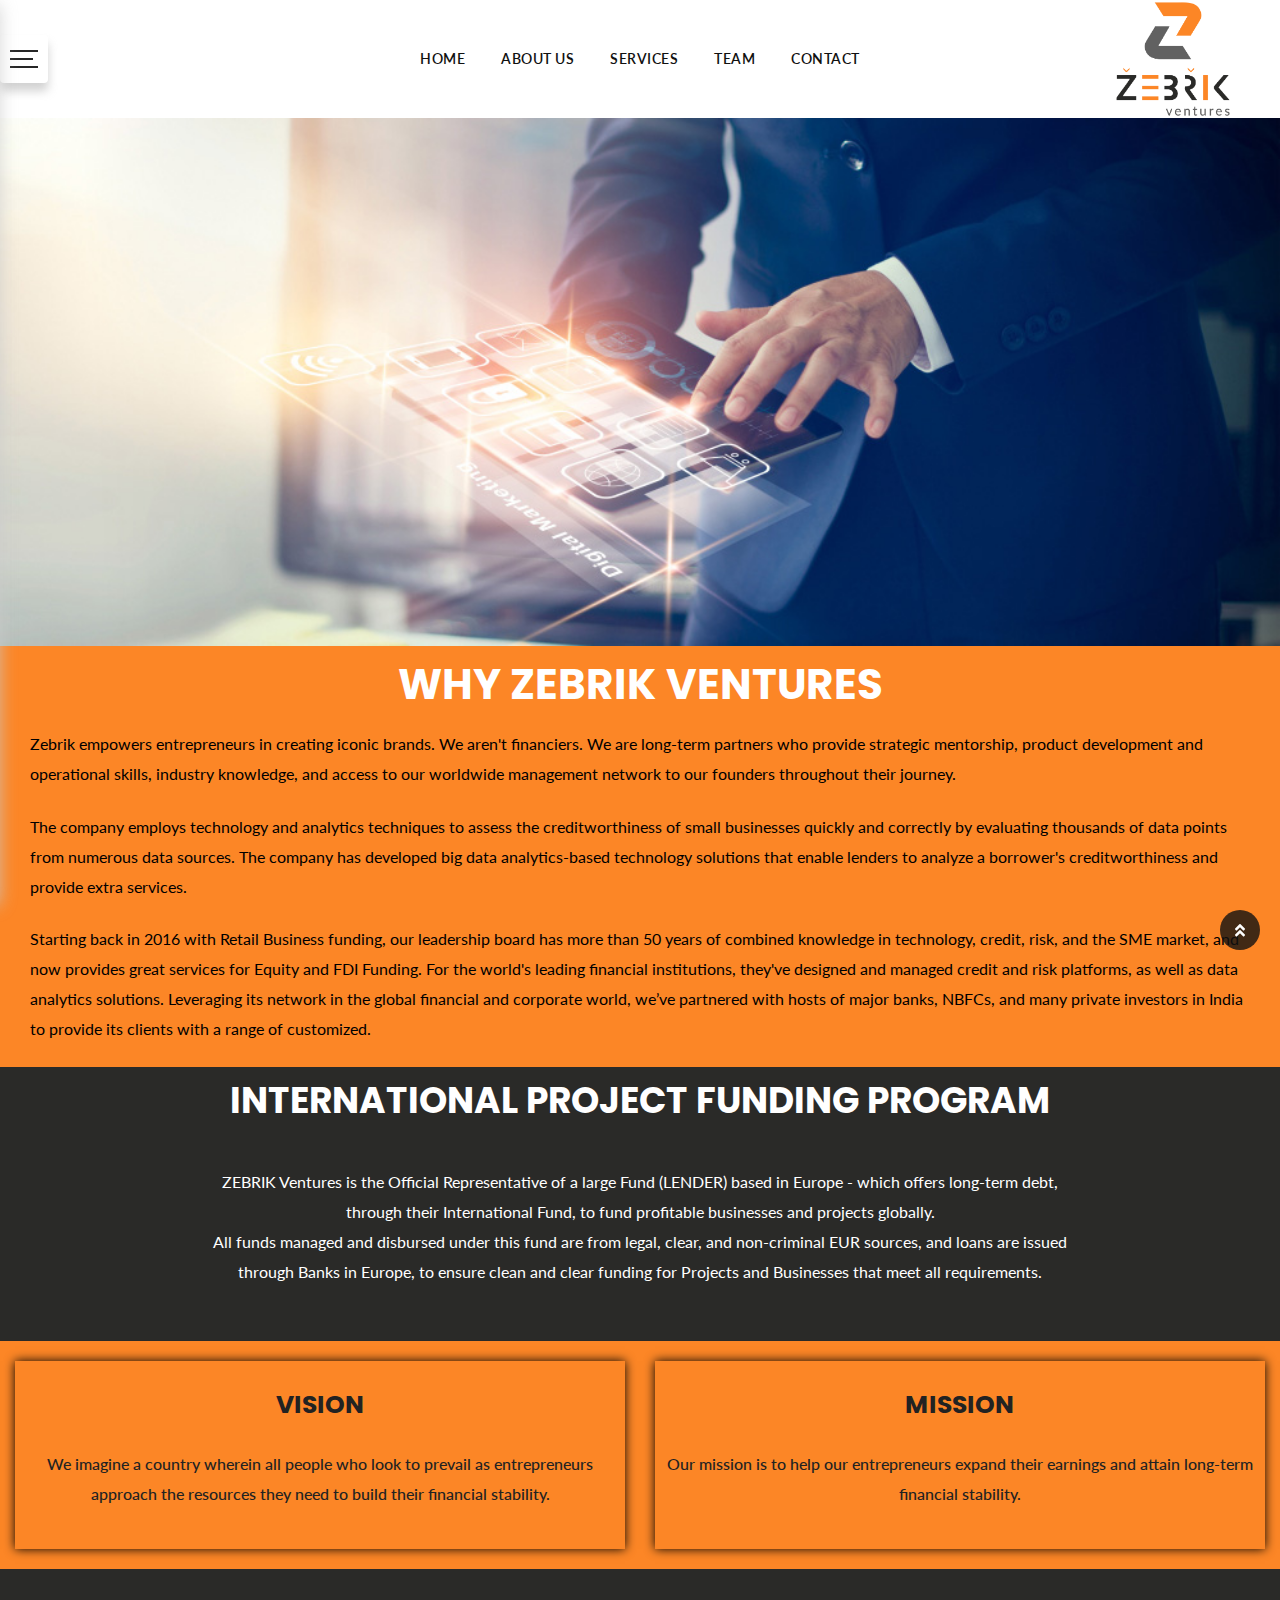
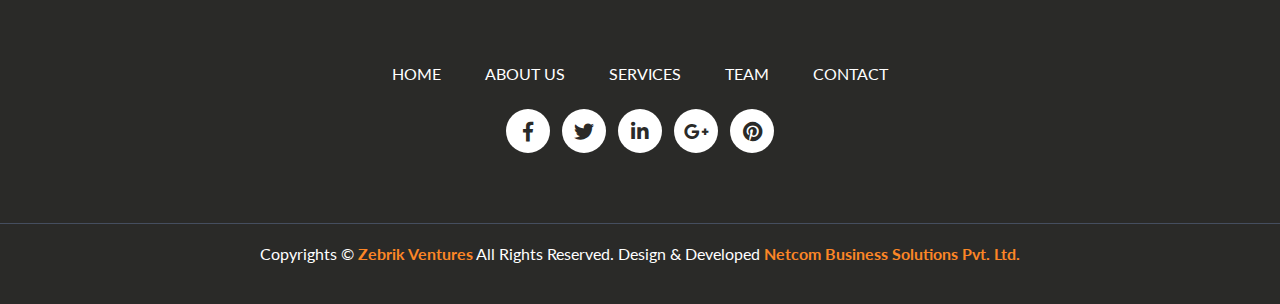
==== about-us.html @ d707ae3b "first commit" ====
<!DOCTYPE html>
<html class="no-js" lang="">
  <head>
    <meta charset="utf-8" />
    <meta http-equiv="x-ua-compatible" content="ie=edge" />
    <title>Zebrik Ventures</title>
    <meta name="description" content="" />
    <meta
      name="viewport"
      content="width=device-width, initial-scale=1, shrink-to-fit=no"
    />
    <!-- Favicon -->
    <link rel="shortcut icon" type="image/x-icon" href="img/favicon.png" />
    <!-- Normalize CSS -->
    <link rel="stylesheet" href="css/normalize.css" />
    <!-- Main CSS -->
    <link rel="stylesheet" href="css/main.css" />
    <!-- Bootstrap CSS -->
    <link rel="stylesheet" href="css/bootstrap.min.css" />
    <!-- Font Awesome CSS -->
    <link rel="stylesheet" href="css/fontawesome-all.min.css" />
    <!-- Flat Icon CSS -->
    <link rel="stylesheet" href="font/flaticon.css" />
    <!-- Animate CSS -->
    <link rel="stylesheet" href="css/animate.min.css" />
    <!-- Nivo Slider CSS -->
    <link rel="stylesheet" href="vendor/slider/css/nivo-slider.css" />
    <!-- Owl Carousel CSS -->
    <link rel="stylesheet" href="vendor/OwlCarousel/owl.carousel.min.css" />
    <link
      rel="stylesheet"
      href="vendor/OwlCarousel/owl.theme.default.min.css"
    />
    <!-- Meanmenu CSS -->
    <link rel="stylesheet" href="css/meanmenu.min.css" />
    <!-- Custom CSS -->
    <link rel="stylesheet" href="style.css" />
    <!-- Modernize js -->
    <script src="js/modernizr-3.6.0.min.js"></script>
  </head>

  <body class="sticky-header">
    <!-- ScrollUp Start Here -->
    <a href="#wrapper" data-type="section-switch" class="scrollup">
      <i class="fas fa-angle-double-up"></i>
    </a>
    <!-- ScrollUp End Here -->

    <div id="wrapper" class="wrapper">
      <!-- Add your site or application content here -->
      <!-- Header Area Start Here -->
      <header class="header">
        <div id="rt-sticky-placeholder"></div>
        <div id="header-menu" class="header-menu menu-layout1 pd-x-45">
          <div class="container-fluid">
            <div class="row d-flex align-items-center text-center">
              <div class="col-xl-2 col-lg-2 d-flex justify-content-end">
                <div class="header-action-layout1">
                  <ul>
                    <li class="offcanvas-menu-trigger-wrap">
                      <button
                        type="button"
                        class="offcanvas-menu-btn menu-status-open"
                      >
                        <span class="btn-icon-wrap">
                          <span></span>
                          <span></span>
                          <span></span>
                        </span>
                      </button>
                    </li>
                  </ul>
                </div>
              </div>
              <div
                class="
                  col-xl-8 col-lg-8
                  d-flex
                  justify-content-center
                  possition-static
                "
              >
                <nav id="dropdown" class="template-main-menu">
                  <ul>
                    <li>
                      <a href="index.html">Home</a>
                    </li>
                    <li>
                      <a href="about-us.html">About Us</a>
                    </li>
                    <li>
                      <a href="services.html">Services</a>
                    </li>
                    <li>
                      <a href="team.html">Team</a>
                    </li>
                    <li>
                      <a href="contact.html">Contact</a>
                    </li>
                  </ul>
                </nav>
              </div>
              <div class="col-xl-2 col-lg-2">
                <div class="logo-area">
                  <a href="index.html" class="temp-logo">
                    <img
                      src="img/logo.png"
                      alt="logo"
                      class="img-fluid"
                      style="width: 120px"
                    />
                  </a>
                  <a href="index.html" class="sticky-logo">
                    <img
                      src="img/logo-1.png"
                      alt="logo"
                      class="img-fluid"
                      width="150px"
                    />
                  </a>
                </div>
              </div>
            </div>
          </div>
        </div>
      </header>
      <!-- Header Area End Here -->
      <!-- Slider Area Start Here -->
      <div class="container-fluid">
        <div class="row">
          <img src="img/banner/banner-about.jpg" width="100%" />
        </div>
      </div>
      <!-- Slider Area End Here -->
      <div class="container-fluid about-us-section">
        <div class="row text-center">
          <div class="col-md-12">
            <h1 class="mt-4">Why Zebrik Ventures</h1>
          </div>
        </div>
        <div class="row">
          <div class="col-md-12 pl-5 pr-5">
            <p class="pb-1">
              Zebrik empowers entrepreneurs in creating iconic brands. We aren't
              financiers. We are long-term partners who provide strategic
              mentorship, product development and operational skills, industry
              knowledge, and access to our worldwide management network to our
              founders throughout their journey.
            </p>
            <p class="pb-1">
              The company employs technology and analytics techniques to assess
              the creditworthiness of small businesses quickly and correctly by
              evaluating thousands of data points from numerous data sources.
              The company has developed big data analytics-based technology
              solutions that enable lenders to analyze a borrower's
              creditworthiness and provide extra services.
            </p>

            <p class="pb-1">
              Starting back in 2016 with Retail Business funding, our leadership
              board has more than 50 years of combined knowledge in technology,
              credit, risk, and the SME market, and now provides great services
              for Equity and FDI Funding. For the world's leading financial
              institutions, they've designed and managed credit and risk
              platforms, as well as data analytics solutions. Leveraging its
              network in the global financial and corporate world, we’ve
              partnered with hosts of major banks, NBFCs, and many private
              investors in India to provide its clients with a range of
              customized.
            </p>
          </div>
        </div>
      </div>

      <div>
        <div
          class="container-fluid pt-3 pb-3"
          style="background-image: linear-gradient(#2a2a28, #2a2a28)"
        >
          <div class="heading-layout3">
            <h2 class="pb-5">INTERNATIONAL PROJECT FUNDING PROGRAM</h2>
            <p>
              ZEBRIK Ventures is the Official Representative of a large Fund
              (LENDER) based in Europe - which offers long-term debt, through
              their International Fund, to fund profitable businesses and
              projects globally.
            </p>
            <p>
              All funds managed and disbursed under this fund are from legal,
              clear, and non-criminal EUR sources, and loans are issued through
              Banks in Europe, to ensure clean and clear funding for Projects
              and Businesses that meet all requirements.
            </p>
          </div>
        </div>
      </div>

      <div class="container-fluid vision-misssion-main-box">
        <div class="row text-center">
          <div class="col-md-6">
            <div class="vision-misssion-box">
              <h2>VISION</h2>
              <p>
                We imagine a country wherein all people who look to prevail as
                entrepreneurs approach the resources they need to build their
                financial stability.
              </p>
            </div>
          </div>
          <div class="col-md-6">
            <div class="vision-misssion-box">
              <h2>MISSION</h2>
              <p>
                Our mission is to help our entrepreneurs expand their earnings
                and attain long-term financial stability.
              </p>
            </div>
          </div>
        </div>
      </div>

      <!-- Footer Area Start Here -->

      <footer class="footer-wrap-layout1">
        <div class="footer-top-wrap-layout1">
          <div class="container">
            <div class="row text-center">
              <div class="col-md-12">
                <div class="footerMenu">
                  <ul>
                    <li>
                      <a href="index.html">Home</a>
                    </li>
                    <li>
                      <a href="about-us.html">About Us</a>
                    </li>
                    <li>
                      <a href="services.html">Services</a>
                    </li>
                    <li>
                      <a href="team.html">Team</a>
                    </li>
                    <li>
                      <a href="contact.html">Contact</a>
                    </li>
                  </ul>
                </div>
              </div>
            </div>
            <div class="row text-center">
              <div class="col-lg-12">
                <div class="footer-box-layout1">
                  <ul class="footer-social">
                    <li>
                      <a href="#"><i class="fab fa-facebook-f"></i></a>
                    </li>
                    <li>
                      <a href="#"><i class="fab fa-twitter"></i></a>
                    </li>
                    <li>
                      <a href="#"><i class="fab fa-linkedin-in"></i></a>
                    </li>
                    <li>
                      <a href="#"><i class="fab fa-google-plus-g"></i></a>
                    </li>
                    <li>
                      <a href="#"><i class="fab fa-pinterest"></i></a>
                    </li>
                  </ul>
                </div>
              </div>
            </div>
          </div>
        </div>
        <div class="footer-bottom-wrap-layout1">
          <div class="copyright">
            <p>
              Copyrights &copy; <a>Zebrik Ventures</a> All Rights Reserved.
              Design & Developed
              <a class="ms-0" href="https://netcom-india.com/"
                >Netcom Business Solutions Pvt. Ltd.</a
              >
            </p>
          </div>
        </div>
      </footer>
      <!-- Footer Area End Here -->
      <!-- Search Box Start Here -->
      <div id="header-search" class="header-search">
        <button type="button" class="close">×</button>
        <form class="header-search-form">
          <input type="search" value="" placeholder="Type here........" />
          <button type="submit" class="search-btn">
            <i class="flaticon-magnifying-glass"></i>
          </button>
        </form>
      </div>
      <!-- Search Box End Here -->
      <!-- Offcanvas Menu Start -->
      <div class="offcanvas-menu-wrap" id="offcanvas-wrap" data-position="left">
        <div class="close-btn offcanvas-close">
          <i class="fas fa-long-arrow-alt-right"></i>
        </div>
        <div class="offcanvas-content">
          <div class="offcanvas-logo">
            <a href="index.html"
              ><img src="img/logo.png" alt="logo" width="120px"
            /></a>
          </div>
          <ul class="offcanvas-menu">
            <li class="nav-item">
              <a href="index.html">Home</a>
            </li>
            <li class="nav-item">
              <a href="about-us.html">About Us</a>
            </li>
            <li class="nav-item">
              <a href="services.html">Services</a>
            </li>
            <li class="nav-item">
              <a href="team.html">Team</a>
            </li>
            <li class="nav-item">
              <a href="contact.html">Contact</a>
            </li>
          </ul>
          <div class="offcanvas-footer">
            <div class="item-title">Follow Me</div>
            <ul class="offcanvas-social">
              <li>
                <a href="#"><i class="fab fa-facebook-f"></i></a>
              </li>
              <li>
                <a href="#"><i class="fab fa-twitter"></i></a>
              </li>
              <li>
                <a href="#"><i class="fab fa-linkedin-in"></i></a>
              </li>
              <li>
                <a href="#"><i class="fab fa-pinterest"></i></a>
              </li>
            </ul>
          </div>
        </div>
      </div>
      <!-- Offcanvas Menu End -->
    </div>
    <!-- jquery-->
    <script src="js/jquery-3.3.1.min.js"></script>
    <!-- Plugins js -->
    <script src="js/plugins.js"></script>
    <!-- Popper js -->
    <script src="js/popper.min.js"></script>
    <!-- Bootstrap js -->
    <script src="js/bootstrap.min.js"></script>
    <!-- Nivo Slider js -->
    <script src="vendor/slider/js/jquery.nivo.slider.js"></script>
    <script src="vendor/slider/home.js"></script>
    <!-- Owl Carousel js -->
    <script src="vendor/OwlCarousel/owl.carousel.min.js"></script>
    <!-- Validator js -->
    <script src="js/validator.min.js"></script>
    <!-- Meanmenu js -->
    <script src="js/jquery.meanmenu.min.js"></script>
    <!-- Main js -->
    <script src="js/main.js"></script>
  </body>
</html>
---- css/main.css ----
/*! HTML5 Boilerplate v6.1.0 | MIT License | https://html5boilerplate.com/ */

/*
 * What follows is the result of much research on cross-browser styling.
 * Credit left inline and big thanks to Nicolas Gallagher, Jonathan Neal,
 * Kroc Camen, and the H5BP dev community and team.
 */

/* ==========================================================================
   Base styles: opinionated defaults
   ========================================================================== */

html {
    color: #222;
    font-size: 1em;
    line-height: 1.4;
}

/*
 * Remove text-shadow in selection highlight:
 * https://twitter.com/miketaylr/status/12228805301
 *
 * Vendor-prefixed and regular ::selection selectors cannot be combined:
 * https://stackoverflow.com/a/16982510/7133471
 *
 * Customize the background color to match your design.
 */

::-moz-selection {
    background: #b3d4fc;
    text-shadow: none;
}

::selection {
    background: #b3d4fc;
    text-shadow: none;
}

/*
 * A better looking default horizontal rule
 */

hr {
    display: block;
    height: 1px;
    border: 0;
    border-top: 1px solid #ccc;
    margin: 1em 0;
    padding: 0;
}

/*
 * Remove the gap between audio, canvas, iframes,
 * images, videos and the bottom of their containers:
 * https://github.com/h5bp/html5-boilerplate/issues/440
 */

audio,
canvas,
iframe,
img,
svg,
video {
    vertical-align: middle;
}

/*
 * Remove default fieldset styles.
 */

fieldset {
    border: 0;
    margin: 0;
    padding: 0;
}

/*
 * Allow only vertical resizing of textareas.
 */

textarea {
    resize: vertical;
}

/* ==========================================================================
   Browser Upgrade Prompt
   ========================================================================== */

.browserupgrade {
    margin: 0.2em 0;
    background: #ccc;
    color: #000;
    padding: 0.2em 0;
}

/* ==========================================================================
   Author's custom styles
   ========================================================================== */

















/* ==========================================================================
   Helper classes
   ========================================================================== */

/*
 * Hide visually and from screen readers
 */

.hidden {
    display: none !important;
}

/*
 * Hide only visually, but have it available for screen readers:
 * https://snook.ca/archives/html_and_css/hiding-content-for-accessibility
 *
 * 1. For long content, line feeds are not interpreted as spaces and small width
 *    causes content to wrap 1 word per line:
 *    https://medium.com/@jessebeach/beware-smushed-off-screen-accessible-text-5952a4c2cbfe
 */

.visuallyhidden {
    border: 0;
    clip: rect(0 0 0 0);
    height: 1px;
    margin: -1px;
    overflow: hidden;
    padding: 0;
    position: absolute;
    width: 1px;
    white-space: nowrap; /* 1 */
}

/*
 * Extends the .visuallyhidden class to allow the element
 * to be focusable when navigated to via the keyboard:
 * https://www.drupal.org/node/897638
 */

.visuallyhidden.focusable:active,
.visuallyhidden.focusable:focus {
    clip: auto;
    height: auto;
    margin: 0;
    overflow: visible;
    position: static;
    width: auto;
    white-space: inherit;
}

/*
 * Hide visually and from screen readers, but maintain layout
 */

.invisible {
    visibility: hidden;
}

/*
 * Clearfix: contain floats
 *
 * For modern browsers
 * 1. The space content is one way to avoid an Opera bug when the
 *    `contenteditable` attribute is included anywhere else in the document.
 *    Otherwise it causes space to appear at the top and bottom of elements
 *    that receive the `clearfix` class.
 * 2. The use of `table` rather than `block` is only necessary if using
 *    `:before` to contain the top-margins of child elements.
 */

.clearfix:before,
.clearfix:after {
    content: " "; /* 1 */
    display: table; /* 2 */
}

.clearfix:after {
    clear: both;
}

/* ==========================================================================
   EXAMPLE Media Queries for Responsive Design.
   These examples override the primary ('mobile first') styles.
   Modify as content requires.
   ========================================================================== */

@media only screen and (min-width: 35em) {
    /* Style adjustments for viewports that meet the condition */
}

@media print,
       (-webkit-min-device-pixel-ratio: 1.25),
       (min-resolution: 1.25dppx),
       (min-resolution: 120dpi) {
    /* Style adjustments for high resolution devices */
}

/* ==========================================================================
   Print styles.
   Inlined to avoid the additional HTTP request:
   https://www.phpied.com/delay-loading-your-print-css/
   ========================================================================== */

@media print {
    *,
    *:before,
    *:after {
        background: transparent !important;
        color: #000 !important; /* Black prints faster */
        -webkit-box-shadow: none !important;
        box-shadow: none !important;
        text-shadow: none !important;
    }

    a,
    a:visited {
        text-decoration: underline;
    }

    a[href]:after {
        content: " (" attr(href) ")";
    }

    abbr[title]:after {
        content: " (" attr(title) ")";
    }

    /*
     * Don't show links that are fragment identifiers,
     * or use the `javascript:` pseudo protocol
     */

    a[href^="#"]:after,
    a[href^="javascript:"]:after {
        content: "";
    }

    pre {
        white-space: pre-wrap !important;
    }
    pre,
    blockquote {
        border: 1px solid #999;
        page-break-inside: avoid;
    }

    /*
     * Printing Tables:
     * http://css-discuss.incutio.com/wiki/Printing_Tables
     */

    thead {
        display: table-header-group;
    }

    tr,
    img {
        page-break-inside: avoid;
    }

    p,
    h2,
    h3 {
        orphans: 3;
        widows: 3;
    }

    h2,
    h3 {
        page-break-after: avoid;
    }
}
---- font/flaticon.css ----
/*
  	Flaticon icon font: Flaticon
  	Creation date: 01/03/2019 06:38
  	*/

@font-face {
  font-family: "Flaticon";
  src: url("Flaticon.eot");
  src: url("Flaticond41d.eot?#iefix") format("embedded-opentype"),
       url("Flaticon.woff2") format("woff2"),
       url("Flaticon.woff") format("woff"),
       url("Flaticon.ttf") format("truetype"),
       url("Flaticon.svg#Flaticon") format("svg");
  font-weight: normal;
  font-style: normal;
}

@media screen and (-webkit-min-device-pixel-ratio:0) {
  @font-face {
    font-family: "Flaticon";
    src: url("Flaticon.svg#Flaticon") format("svg");
  }
}

[class^="flaticon-"]:before, [class*=" flaticon-"]:before,
[class^="flaticon-"]:after, [class*=" flaticon-"]:after {   
  font-family: Flaticon;
        font-size: 20px;
font-style: normal;
margin-left: 20px;
}

.flaticon-profile:before { content: "\f100"; }
.flaticon-magnifying-glass:before { content: "\f101"; }
.flaticon-back:before { content: "\f102"; }
.flaticon-left-arrow:before { content: "\f103"; }
.flaticon-next:before { content: "\f104"; }
.flaticon-right-arrow:before { content: "\f105"; }
.flaticon-play-arrow:before { content: "\f106"; }
.flaticon-play-button:before { content: "\f107"; }
.flaticon-chevron:before { content: "\f108"; }
.flaticon-up-arrow:before { content: "\f109"; }
.flaticon-email:before { content: "\f10a"; }
.flaticon-website:before { content: "\f10b"; }
.flaticon-note:before { content: "\f10c"; }
.flaticon-pay-per-click:before { content: "\f10d"; }
.flaticon-digital-marketing:before { content: "\f10e"; }
.flaticon-analytics:before { content: "\f10f"; }
.flaticon-startup:before { content: "\f110"; }
.flaticon-review:before { content: "\f111"; }
.flaticon-mail:before { content: "\f112"; }
.flaticon-telephone-handle-silhouette:before { content: "\f113"; }
.flaticon-call-answer:before { content: "\f114"; }
.flaticon-maps-and-flags:before { content: "\f115"; }
.flaticon-data:before { content: "\f116"; }
.flaticon-www:before { content: "\f117"; }
.flaticon-report:before { content: "\f118"; }
.flaticon-worldwide:before { content: "\f119"; }
.flaticon-content:before { content: "\f11a"; }
.flaticon-information:before { content: "\f11b"; }
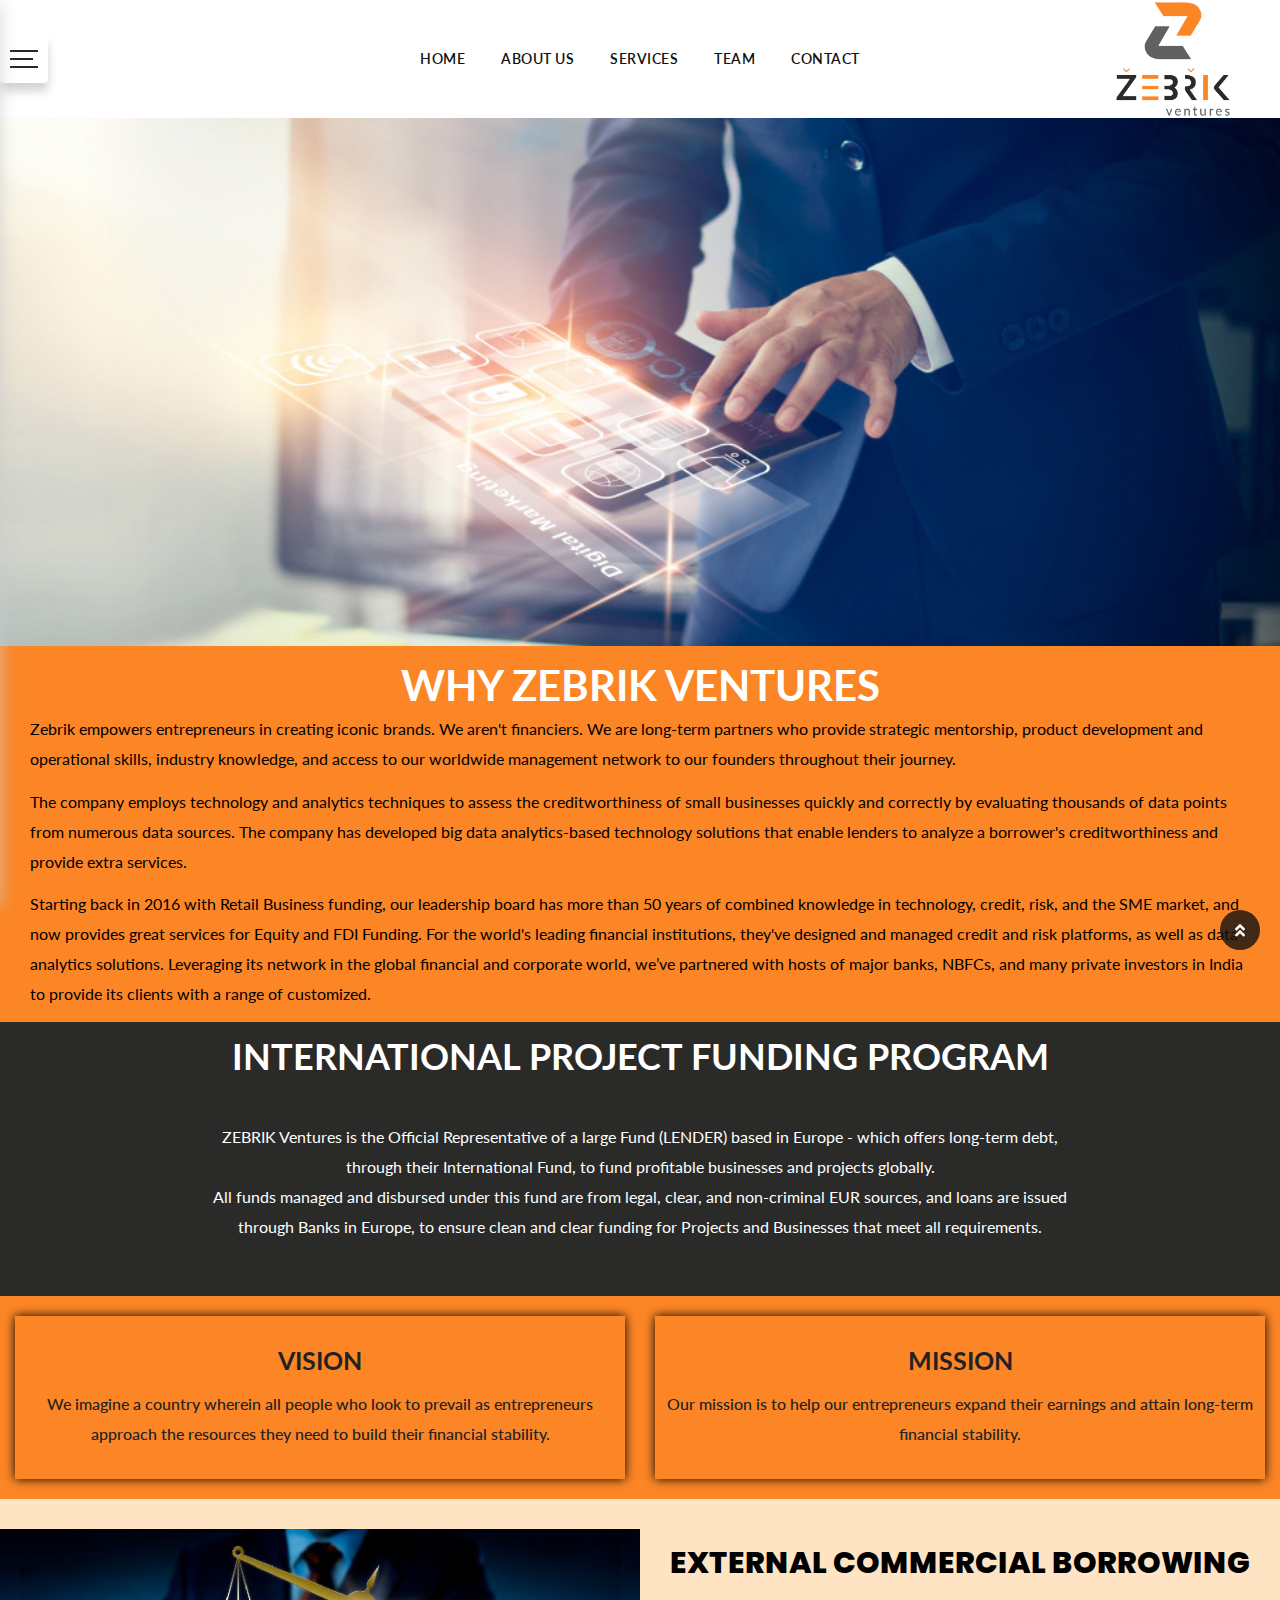
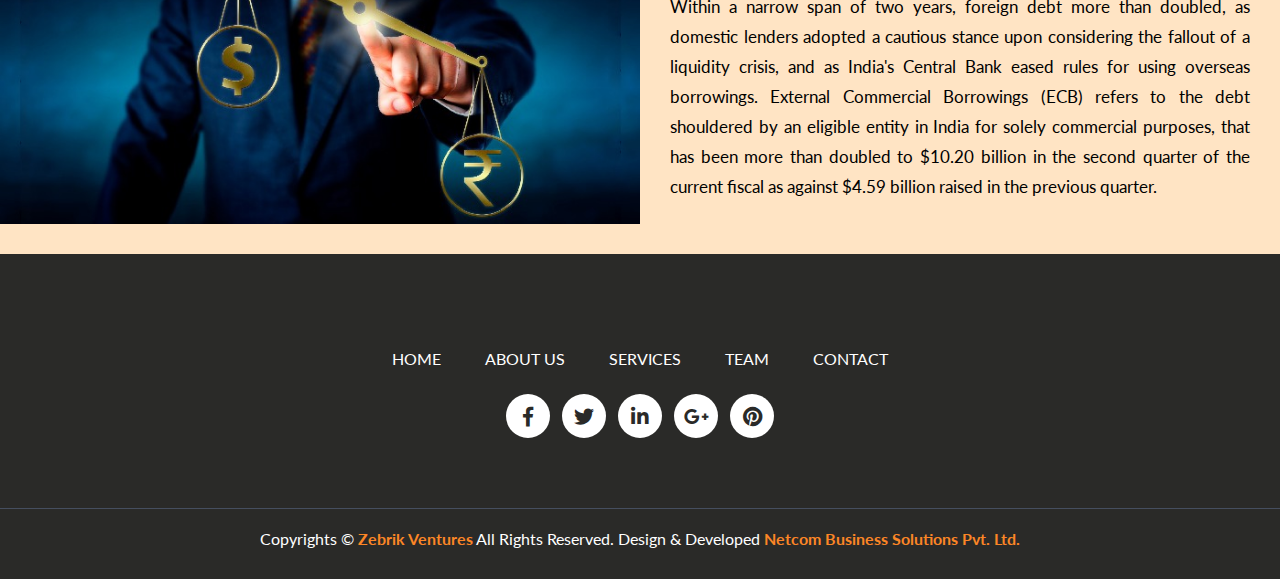
==== commit 2a3a8d88: "changes" ====
--- a/about-us.html
+++ b/about-us.html
@@ -219,6 +219,31 @@
         </div>
       </div>
 
+      <div class="container-fluid service-desc">
+        <div class="row project-financing service-section service-page">
+          <div
+            class="col-md-6 images"
+            style="padding-left: 0px !important; padding-right: 0px !important"
+          >
+            <img src="img/ecb.jpeg" class="img-fluid" />
+          </div>
+          <div class="col-md-6 content">
+            <h2>External Commercial Borrowing</h2>
+            <p class="text-justify">
+              Within a narrow span of two years, foreign debt more than doubled,
+              as domestic lenders adopted a cautious stance upon considering the
+              fallout of a liquidity crisis, and as India's Central Bank eased
+              rules for using overseas borrowings. External Commercial
+              Borrowings (ECB) refers to the debt shouldered by an eligible
+              entity in India for solely commercial purposes, that has been more
+              than doubled to $10.20 billion in the second quarter of the
+              current fiscal as against $4.59 billion raised in the previous
+              quarter.
+            </p>
+          </div>
+        </div>
+      </div>
+
       <!-- Footer Area Start Here -->
 
       <footer class="footer-wrap-layout1">
--- a/style.css
+++ b/style.css
@@ -95,7 +95,7 @@
   color: #000000;
   background-color: #ffffff;
 }
-p {
+p
   margin: 0 0 20px 0;
   color: #000000;
 }
@@ -6062,7 +6062,7 @@
   box-shadow: none;
 }
 .contact-form-box-layout1 .contact-form-box .form-group input {
-  height: 54px;
+  height: 45px;
 }
 .contact-form-box-layout1 .contact-form-box .form-group .form-btn {
   font-weight: 700;
@@ -9797,3 +9797,60 @@
   padding-right: 10px;
 }
 /* customized-end */
+
+.service-desc .image img{
+    width: 70%;
+    border-radius: 50%;
+  }
+
+
+  @media only screen and (max-width: 767px){
+    .project-financing .content {
+      order: 2;
+      text-align: center !important;
+      
+    }
+    .project-financing .images {
+      order: 1;
+      text-align: center !important;
+    }
+    .client-name{
+      text-align: center !important;
+    }
+  }
+
+  .service-para p {
+    font-size: 25px;
+    padding: 70px 10px;
+    font-weight: 700;
+    color: #676765;
+  }
+
+  .service-desc .col-md-6 {
+    background-color: bisque;
+  }
+  
+  .service-desc .image img {
+    width: 70%;
+    border-radius: 50%;
+  }
+  
+  .service-desc h2 {
+    font-size: 30px;
+    text-transform: uppercase;
+    font-weight: 800;
+    font-family: "Poppins", sans-serif;
+    padding-top: 10px;
+  }
+  .service-desc p {
+    font-size: 17px;
+  }
+
+
+  .service-page .content{
+    padding: 30px;
+  }
+
+  .service-page .images{
+    padding: 30px;
+  }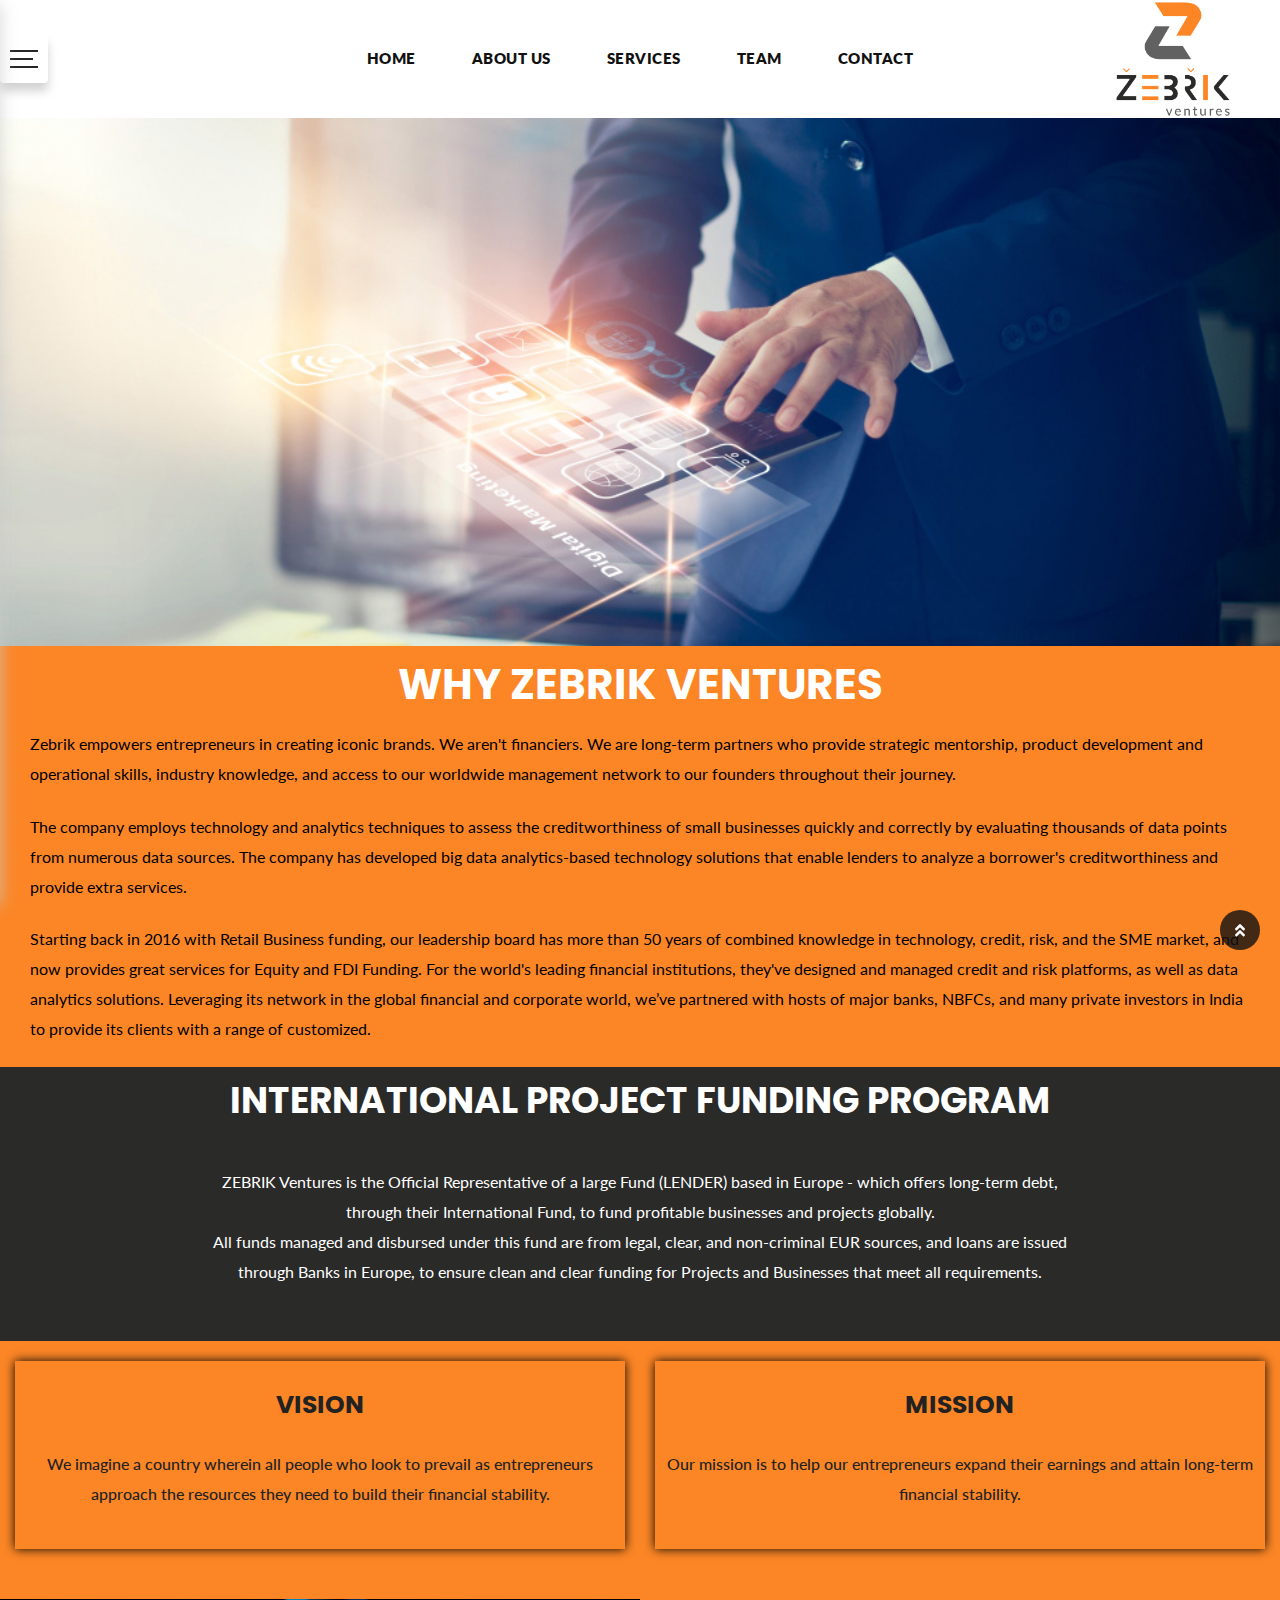
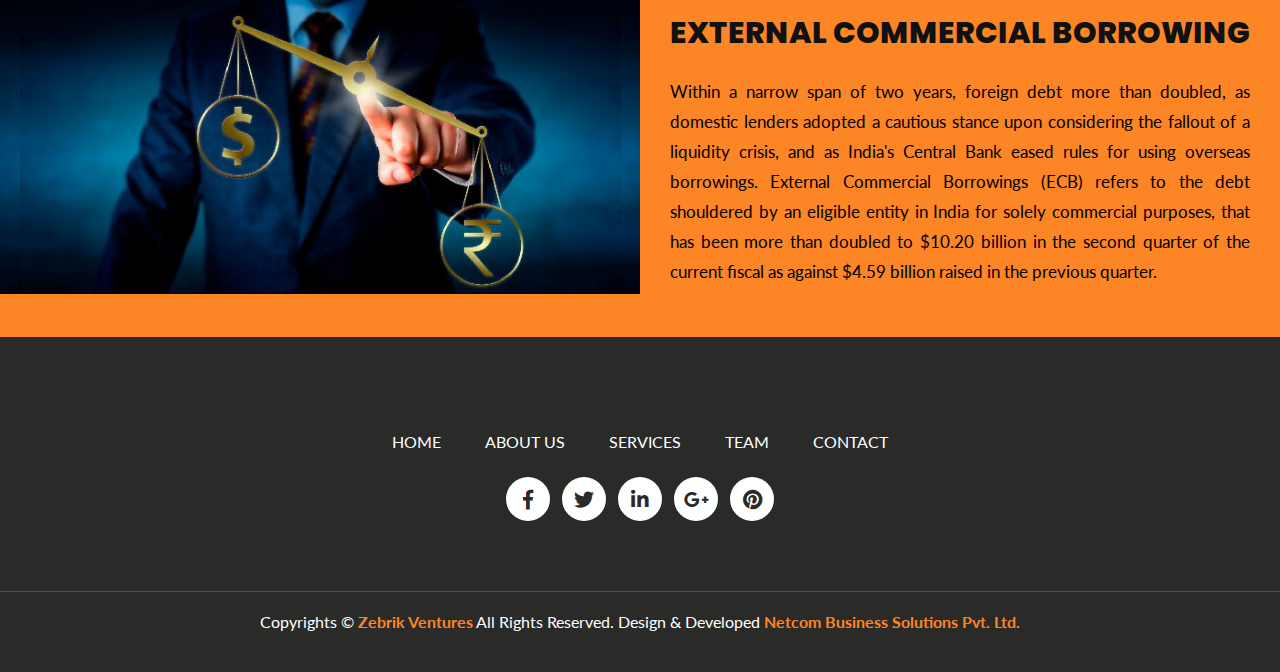
==== commit 6062658a: "color changed" ====
--- a/about-us.html
+++ b/about-us.html
@@ -350,7 +350,7 @@
             </li>
           </ul>
           <div class="offcanvas-footer">
-            <div class="item-title">Follow Me</div>
+            <div class="item-title">Follow Us</div>
             <ul class="offcanvas-social">
               <li>
                 <a href="#"><i class="fab fa-facebook-f"></i></a>
--- a/style.css
+++ b/style.css
@@ -95,7 +95,7 @@
   color: #000000;
   background-color: #ffffff;
 }
-p
+p {
   margin: 0 0 20px 0;
   color: #000000;
 }
@@ -2676,11 +2676,12 @@
 }
 nav.template-main-menu > ul > li {
   position: relative;
+  padding: 0px 10px;
 }
 nav.template-main-menu > ul > li > a {
   text-transform: uppercase;
-  font-size: 14px;
-  font-weight: 600;
+  font-size: 15px;
+  font-weight: 800;
   letter-spacing: 0.5px;
   line-height: 1;
   display: block;
@@ -3351,8 +3352,8 @@
   margin-bottom: 20px;
 }
 .offcanvas-menu-wrap .offcanvas-content .offcanvas-menu .nav-item a {
-  font-size: 15px;
-  font-weight: 500;
+  font-size: 25px;
+  font-weight: 800;
   color: #111111;
   padding: 10px;
   -webkit-transition: all 0.3s ease-out;
@@ -3362,15 +3363,16 @@
   transition: all 0.3s ease-out;
 }
 .offcanvas-menu-wrap .offcanvas-content .offcanvas-menu .nav-item a:hover {
-  color: #001ea2;
+  color: #fc8829;
 }
 .offcanvas-menu-wrap .offcanvas-content .offcanvas-footer {
   text-align: center;
 }
 .offcanvas-menu-wrap .offcanvas-content .offcanvas-footer .item-title {
-  font-size: 15px;
-  color: #acacac;
+  font-size: 18px;
+  color: #fc8829;
   margin-bottom: 14px;
+  font-weight: 800;
 }
 .offcanvas-menu-wrap .offcanvas-content .offcanvas-footer .offcanvas-social li {
   display: inline-block;
@@ -3389,7 +3391,7 @@
   .offcanvas-social
   li
   a {
-  color: #444444;
+  color: #2a2a28;
   padding: 5px;
   -webkit-transition: all 0.3s ease-out;
   -moz-transition: all 0.3s ease-out;
@@ -3403,7 +3405,7 @@
   .offcanvas-social
   li
   a:hover {
-  color: #001ea2;
+  color: #fc8829;
 }
 div#wrapper.open > .offcanvas-mask {
   content: "";
@@ -4798,6 +4800,12 @@
   .banner-box-layout2 .item-title {
     font-size: 28px;
   }
+  .about-box-layout7 .single-item {
+    width: 100%;
+    padding: 12rem 0;
+    padding-left: 10px;
+    padding-right: 10px;
+  }
 }
 .banner-bottom-shape {
   position: relative;
@@ -9798,59 +9806,56 @@
 }
 /* customized-end */
 
-.service-desc .image img{
-    width: 70%;
-    border-radius: 50%;
-  }
+.service-desc .image img {
+  width: 70%;
+  border-radius: 50%;
+}
 
+@media only screen and (max-width: 767px) {
+  .project-financing .content {
+    order: 2;
+    text-align: center !important;
+  }
+  .project-financing .images {
+    order: 1;
+    text-align: center !important;
+  }
+  .client-name {
+    text-align: center !important;
+  }
+}
 
-  @media only screen and (max-width: 767px){
-    .project-financing .content {
-      order: 2;
-      text-align: center !important;
-      
-    }
-    .project-financing .images {
-      order: 1;
-      text-align: center !important;
-    }
-    .client-name{
-      text-align: center !important;
-    }
-  }
+.service-para p {
+  font-size: 25px;
+  padding: 70px 10px;
+  font-weight: 700;
+  color: #676765;
+}
 
-  .service-para p {
-    font-size: 25px;
-    padding: 70px 10px;
-    font-weight: 700;
-    color: #676765;
-  }
+.service-desc .col-md-6 {
+  background-color: #fc8626;
+}
 
-  .service-desc .col-md-6 {
-    background-color: bisque;
-  }
-  
-  .service-desc .image img {
-    width: 70%;
-    border-radius: 50%;
-  }
-  
-  .service-desc h2 {
-    font-size: 30px;
-    text-transform: uppercase;
-    font-weight: 800;
-    font-family: "Poppins", sans-serif;
-    padding-top: 10px;
-  }
-  .service-desc p {
-    font-size: 17px;
-  }
+.service-desc .image img {
+  width: 70%;
+  border-radius: 50%;
+}
 
+.service-desc h2 {
+  font-size: 30px;
+  text-transform: uppercase;
+  font-weight: 800;
+  font-family: "Poppins", sans-serif;
+  padding-top: 10px;
+}
+.service-desc p {
+  font-size: 17px;
+}
 
-  .service-page .content{
-    padding: 30px;
-  }
+.service-page .content {
+  padding: 30px;
+}
 
-  .service-page .images{
-    padding: 30px;
-  }+.service-page .images {
+  padding: 30px;
+}
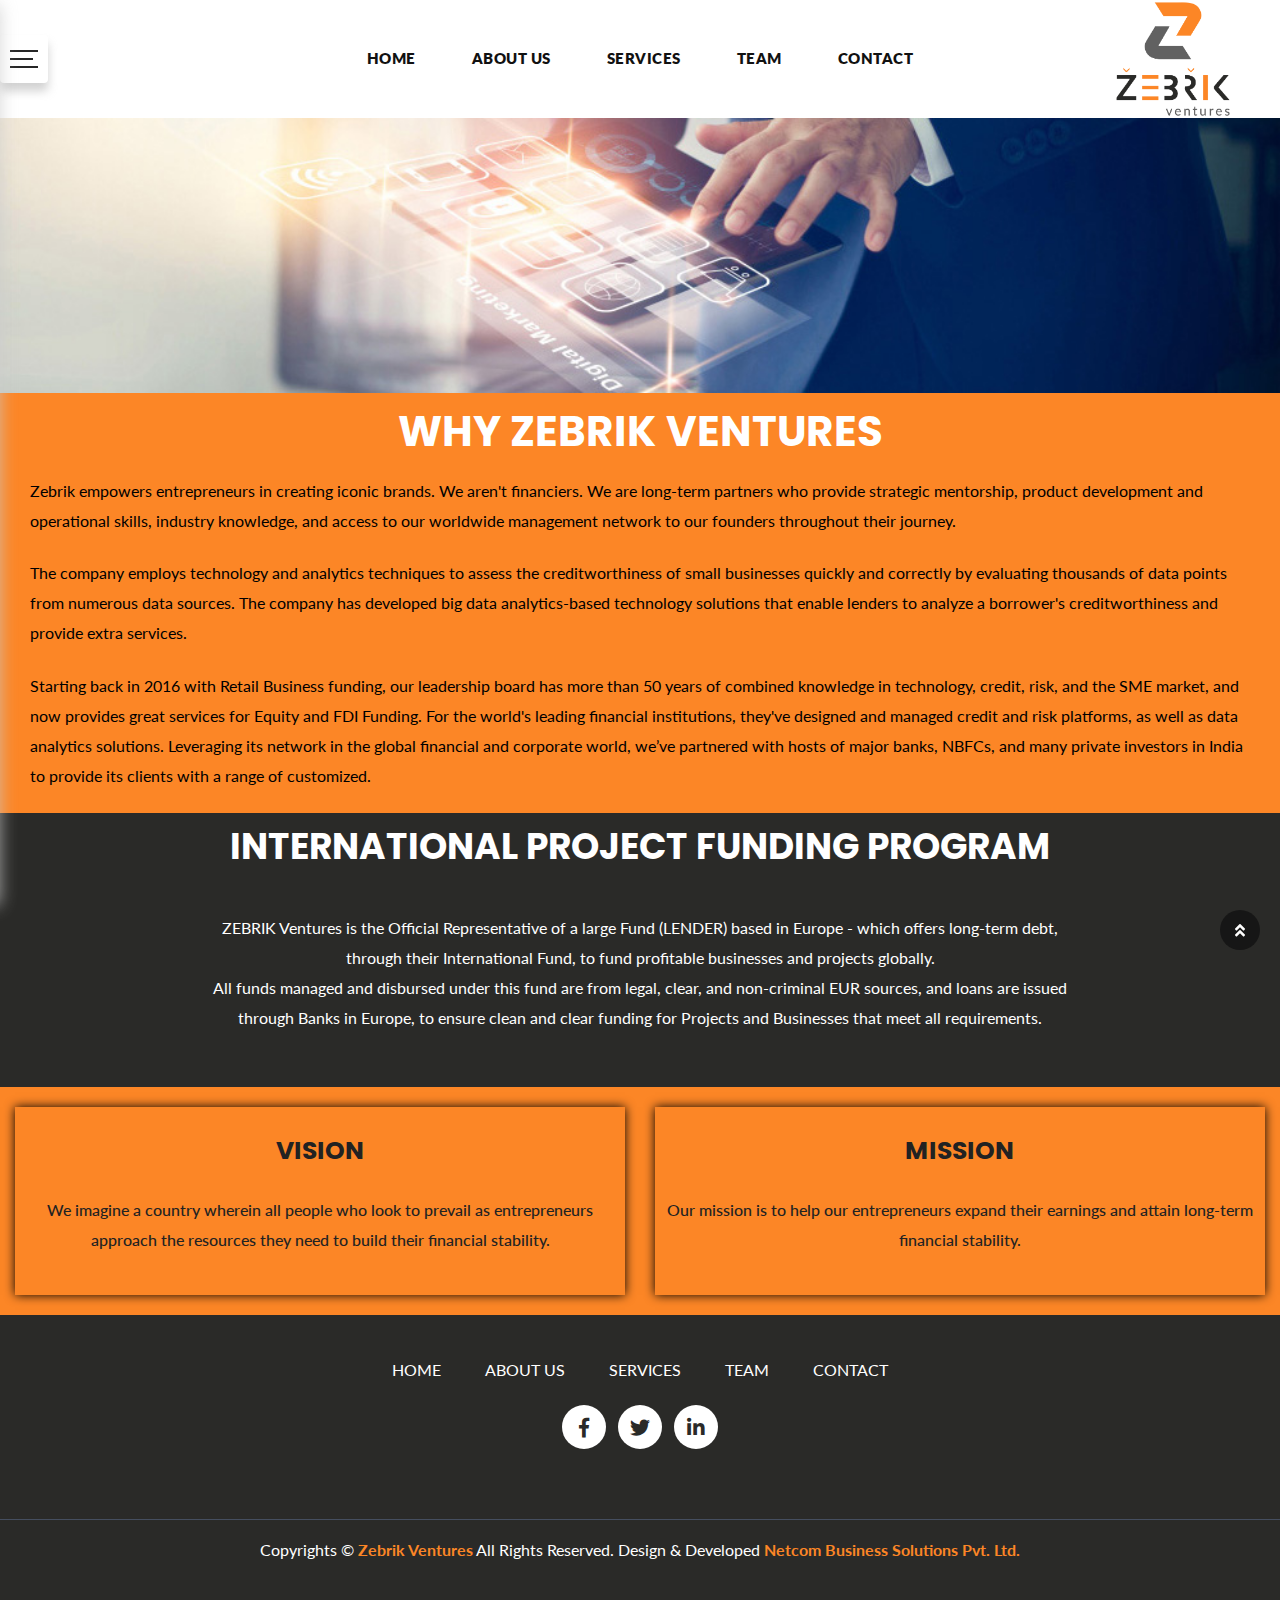
==== commit 986f97c8: "all banner changed" ====
--- a/about-us.html
+++ b/about-us.html
@@ -49,7 +49,7 @@
     <div id="wrapper" class="wrapper">
       <!-- Add your site or application content here -->
       <!-- Header Area Start Here -->
-      <header class="header">
+      <header class="header" style="background-color: #fff">
         <div id="rt-sticky-placeholder"></div>
         <div id="header-menu" class="header-menu menu-layout1 pd-x-45">
           <div class="container-fluid">
@@ -126,9 +126,9 @@
       </header>
       <!-- Header Area End Here -->
       <!-- Slider Area Start Here -->
-      <div class="container-fluid">
+      <div class="container-fluid pageBanner">
         <div class="row">
-          <img src="img/banner/banner-about.jpg" width="100%" />
+          <img src="img/banner/Untitled-1.jpg" width="100%" />
         </div>
       </div>
       <!-- Slider Area End Here -->
@@ -219,31 +219,6 @@
         </div>
       </div>
 
-      <div class="container-fluid service-desc">
-        <div class="row project-financing service-section service-page">
-          <div
-            class="col-md-6 images"
-            style="padding-left: 0px !important; padding-right: 0px !important"
-          >
-            <img src="img/ecb.jpeg" class="img-fluid" />
-          </div>
-          <div class="col-md-6 content">
-            <h2>External Commercial Borrowing</h2>
-            <p class="text-justify">
-              Within a narrow span of two years, foreign debt more than doubled,
-              as domestic lenders adopted a cautious stance upon considering the
-              fallout of a liquidity crisis, and as India's Central Bank eased
-              rules for using overseas borrowings. External Commercial
-              Borrowings (ECB) refers to the debt shouldered by an eligible
-              entity in India for solely commercial purposes, that has been more
-              than doubled to $10.20 billion in the second quarter of the
-              current fiscal as against $4.59 billion raised in the previous
-              quarter.
-            </p>
-          </div>
-        </div>
-      </div>
-
       <!-- Footer Area Start Here -->
 
       <footer class="footer-wrap-layout1">
@@ -284,12 +259,6 @@
                     </li>
                     <li>
                       <a href="#"><i class="fab fa-linkedin-in"></i></a>
-                    </li>
-                    <li>
-                      <a href="#"><i class="fab fa-google-plus-g"></i></a>
-                    </li>
-                    <li>
-                      <a href="#"><i class="fab fa-pinterest"></i></a>
                     </li>
                   </ul>
                 </div>
@@ -324,7 +293,7 @@
       <!-- Offcanvas Menu Start -->
       <div class="offcanvas-menu-wrap" id="offcanvas-wrap" data-position="left">
         <div class="close-btn offcanvas-close">
-          <i class="fas fa-long-arrow-alt-right"></i>
+          <i class="fas fa-times"></i>
         </div>
         <div class="offcanvas-content">
           <div class="offcanvas-logo">
@@ -360,9 +329,6 @@
               </li>
               <li>
                 <a href="#"><i class="fab fa-linkedin-in"></i></a>
-              </li>
-              <li>
-                <a href="#"><i class="fab fa-pinterest"></i></a>
               </li>
             </ul>
           </div>
--- a/style.css
+++ b/style.css
@@ -670,6 +670,29 @@
     font-size: 13px;
     text-transform: capitalize !important;
   }
+  .service-bannerText h4 {
+    z-index: 100000;
+    position: absolute;
+    top: 110px !important;
+    left: 100px;
+    font-size: 20px !important;
+    font-family: "PT Serif", serif;
+    color: #000;
+    text-transform: capitalize;
+  }
+  .service-bannerText h5 {
+    z-index: 100000;
+    position: absolute;
+    top: 130px !important;
+    left: 100px;
+    font-size: 20px !important;
+    font-family: "PT Serif", serif;
+    color: #000;
+    text-transform: capitalize;
+  }
+  .pageBanner img {
+    margin-top: 50px !important;
+  }
 }
 .slider-area .nivo-directionNav a.nivo-prevNav {
   left: 10%;
@@ -2407,7 +2430,7 @@
   background-color: #2a2a28;
 }
 .footer-top-wrap-layout1 {
-  padding: 7rem 0 3rem;
+  padding: 2rem 0 3rem;
 }
 .footer-bottom-wrap-layout1 {
   margin-top: 10px;
@@ -2480,6 +2503,20 @@
     width: 40px;
     line-height: 40px;
     font-size: 16px;
+  }
+  /* .single-item,
+  .right-side-content,
+  .bg-common,
+  .project-financing,
+  .images {
+    display: none !important;
+  } */
+  .about-box-layout7,
+  .single-item {
+    width: 100%;
+    padding: 0rem 0 !important;
+    padding-left: 5px !important;
+    padding-right: 5px !important;
   }
 }
 .footer-box-layout1 .footer-title {
@@ -3304,6 +3341,7 @@
   -ms-transition: all 0.3s ease-out;
   -o-transition: all 0.3s ease-out;
   transition: all 0.3s ease-out;
+  z-index: 100000;
 }
 .offcanvas-menu-wrap[data-position="right"] {
   left: auto;
@@ -9806,6 +9844,11 @@
 }
 /* customized-end */
 
+.project-financing,
+.content {
+  margin: auto;
+}
+
 .service-desc .image img {
   width: 70%;
   border-radius: 50%;
@@ -9822,6 +9865,12 @@
   }
   .client-name {
     text-align: center !important;
+  }
+  .about-page .about-content {
+    order: 1;
+  }
+  .about-page .about-image {
+    order: 2;
   }
 }
 
@@ -9859,3 +9908,47 @@
 .service-page .images {
   padding: 30px;
 }
+.service-bannerText h4 {
+  z-index: 100000;
+  position: absolute;
+  top: 310px;
+  left: 100px;
+  font-size: 35px;
+  font-family: "PT Serif", serif;
+  color: #000;
+  text-transform: capitalize;
+}
+.service-bannerText h5 {
+  z-index: 100000;
+  position: absolute;
+  top: 350px;
+  left: 100px;
+  font-size: 35px;
+  font-family: "PT Serif", serif;
+  color: #000;
+  text-transform: capitalize;
+}
+
+.serviceButton button {
+  background-color: #fc8626;
+  box-shadow: 0px 0px 10px #000;
+  padding: 5px 2px;
+  width: 100%;
+  border: 0px !important;
+  border-radius: 5px;
+  transition: 0.3s linear;
+}
+.serviceButton button:hover,
+.serviceButton button:focus {
+  background-color: #2a2a28;
+}
+
+.serviceButton button a {
+  color: #fff;
+  font-weight: 700;
+  font-size: 14px;
+}
+
+.service_button .col-md-3 {
+  margin-bottom: 30px;
+}
